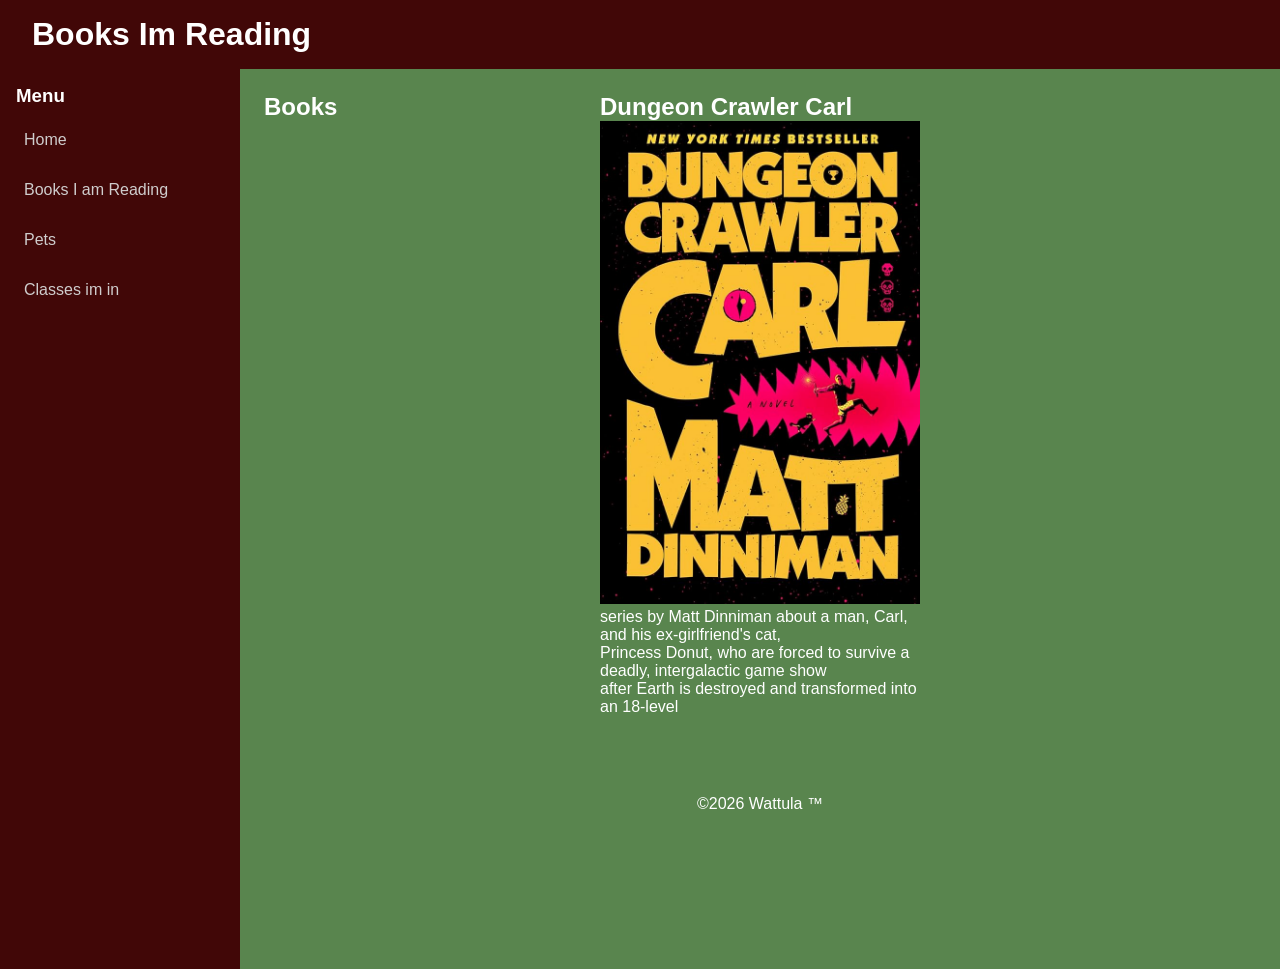
==== book.html @ 6f7077fe "change of CSS background color" ====
<!DOCTYPE html>
<html lang="en">

<head>
    <meta charset="UTF-8">
    <meta name="viewport" content="width=device-width, initial-scale=1.0">
    <title>My-Books</title>
    <link rel="stylesheet" href="./style/stylesheet.css">
</head>

<body>

    <header>
        <h1>Books Im Reading</h1>
    </header>

    <div class="container">
        <!-- Sidebar Nav-->
        <aside class="sidebar">
            <h3>Menu</h3>
            <a href="./index.html">Home</a>
            <a href="./book.html">Books I am Reading</a>
            <a href="./Pets.html">Pets</a>
            <a href="./classes.html">Classes im in</a>
        </aside>
        <!-- main-->
        <main class="main">
            <!-- Class Books List-->
            <div class="Books List">
                <h2>Books</h2>
            </div>
            <!-- Class Books Panel-->
            <div class="Books Panel">
                <h2>Dungeon Crawler Carl</h2>
                <img src="./DCC.jpg" alt="Dungeon Crawler Carl">
                <p>
                    series by Matt Dinniman about a man, Carl, and his ex-girlfriend's cat, <br>
                    Princess Donut, who are forced to survive a deadly, intergalactic game show <br>
                    after Earth is destroyed and transformed into an 18-level
                </p>

            </div>

            <!-- copyright and trademark-->
            <footer>
                <p>&copy;2026 Wattula &trade;</p>
            </footer>

        </main>
    </div>
</body>

</html>
---- style/stylesheet.css ----
/*
Base Reset
*/

* {
    box-sizing: border-box;
    margin: 0;
    padding: 0;
    font-family: Arial, sans-serif;
}

/*
Page Background
*/
body {
    background: rgb(89, 133, 78);
    color: white;
}

/*
Header
*/

header {
    background: rgb(65, 7, 7);
    color: rgb(255, 255, 255);
    padding: 1rem 2rem;
}

/*
SideBar and Main
*/

.container {
    display: grid;
    grid-template-columns: 240px 1fr;
    min-height: 100vh;
}

/*
Sidebar styling
*/

.sidebar {
    background: rgb(65, 7, 7);
    color: rgb(255, 255, 255);
    padding: 1rem;
    display: flex;
    flex-direction: column;
    gap: 1rem;
}

.sidebar a {
    color: rgb(207, 205, 205);
    text-decoration: none;
    padding: .5rem;
    border-radius: 6px;
}

.sidebar a:hover {
    background: rgb(95, 149, 248);
    transform: scale(1.1);
    color: white;
}

/*
image Size
*/
img {
    max-width: 100%;
    height: auto;
}

/*
Main Dashboard
*/

.main {
    padding: 1.5rem;

    display: grid;
    grid-template-columns: repeat(3, 1fr);
    grid-auto-rows: minmax(120px, auto);
    gap: 1rem;
}

/*
footer
*/
footer {
    grid-column: span 3;
    text-align: center;
    padding: 1rem;
    color: white;
}
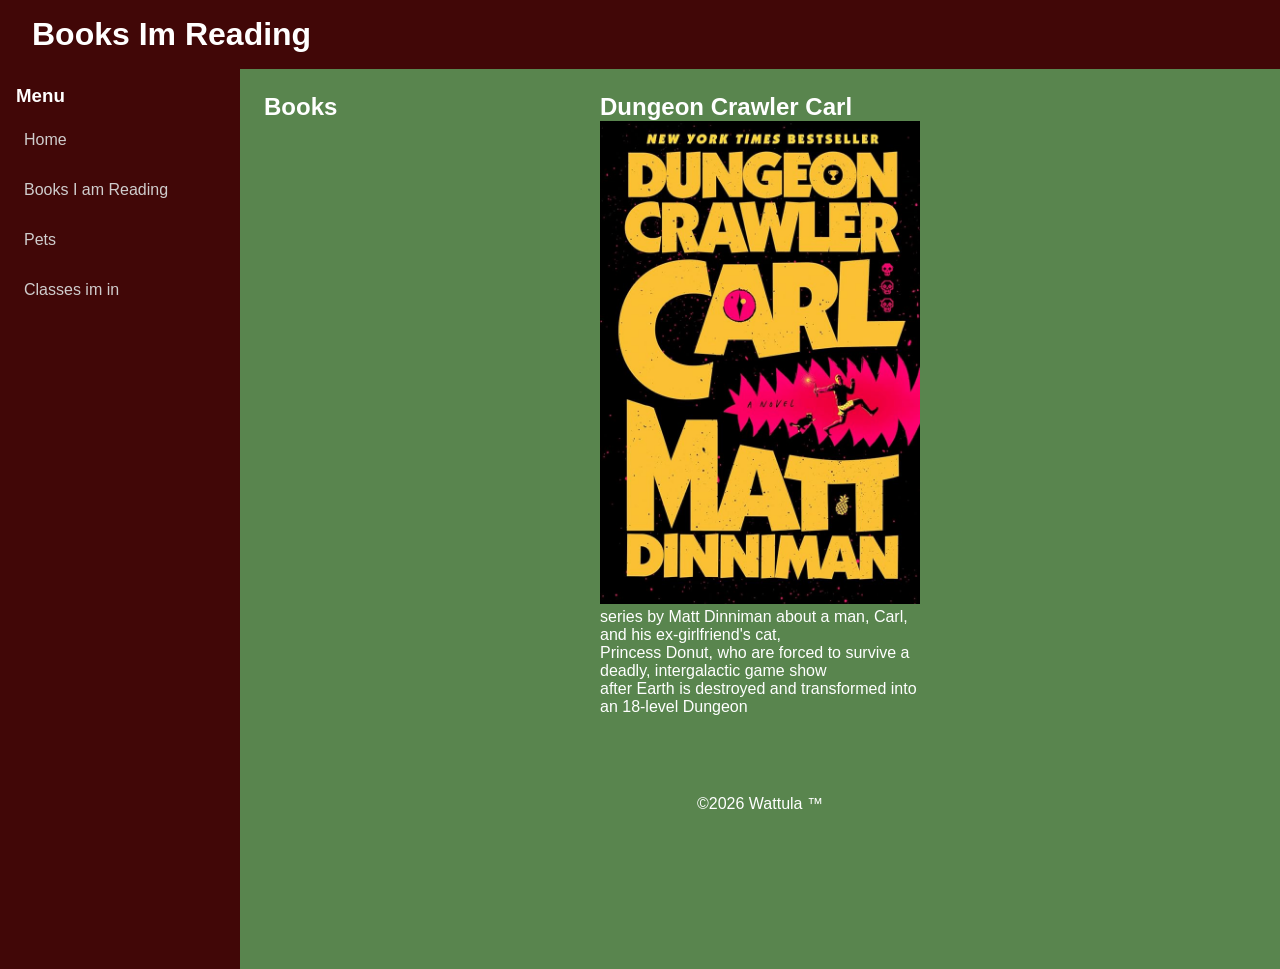
==== commit e03721f1: "added dungeon to book des" ====
--- a/book.html
+++ b/book.html
@@ -36,7 +36,7 @@
                 <p>
                     series by Matt Dinniman about a man, Carl, and his ex-girlfriend's cat, <br>
                     Princess Donut, who are forced to survive a deadly, intergalactic game show <br>
-                    after Earth is destroyed and transformed into an 18-level
+                    after Earth is destroyed and transformed into an 18-level Dungeon
                 </p>
 
             </div>
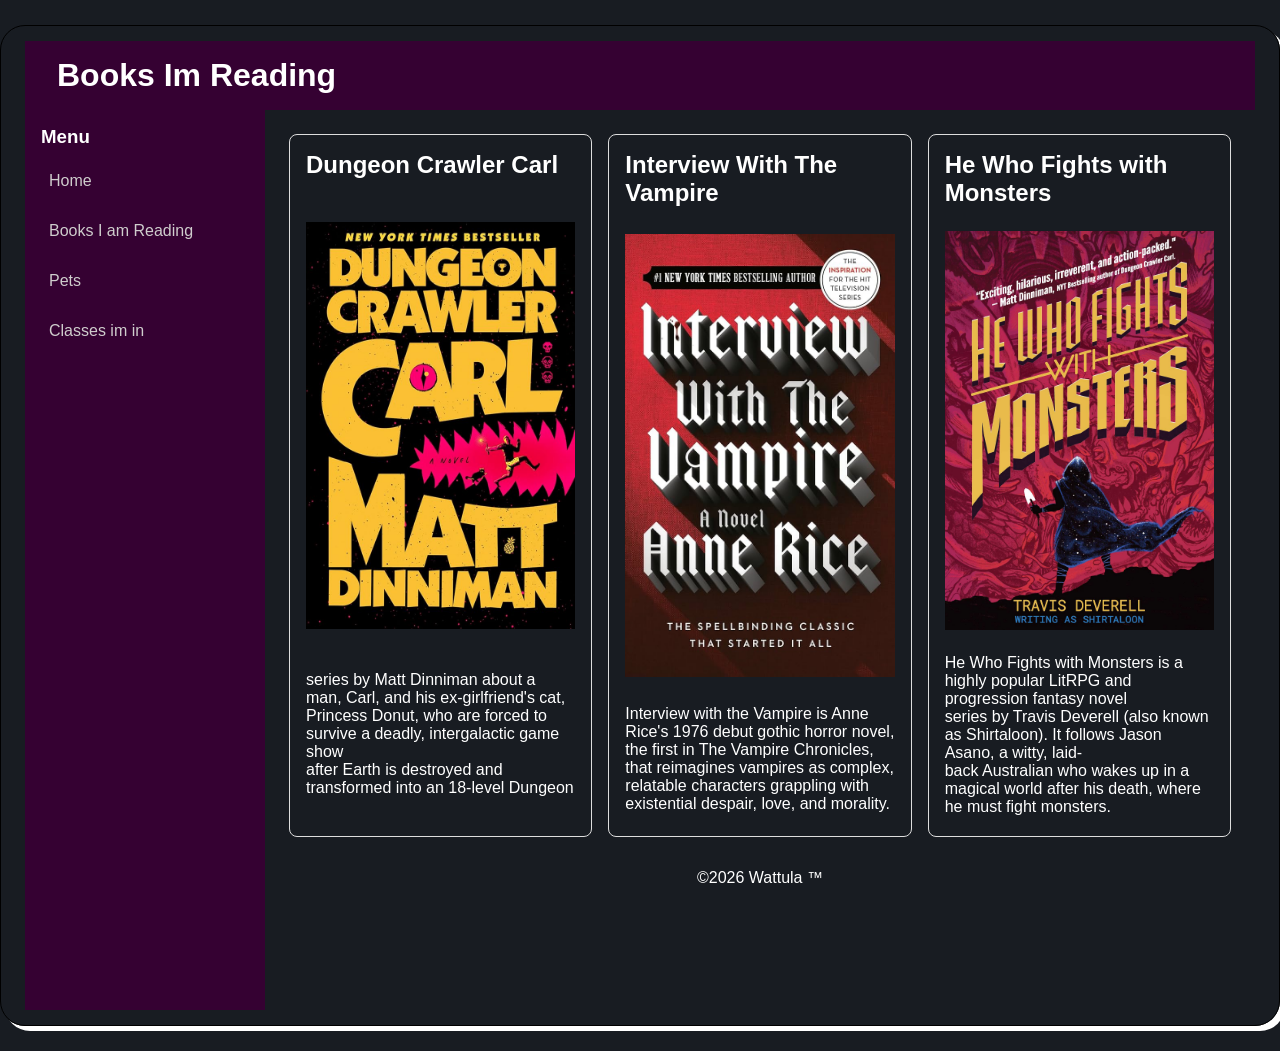
==== commit 32fa1d90: "updated a lot" ====
--- a/book.html
+++ b/book.html
@@ -25,12 +25,12 @@
         </aside>
         <!-- main-->
         <main class="main">
-            <!-- Class Books List-->
+            <!-- Class Books List currently commeted out for column placement
             <div class="Books List">
                 <h2>Books</h2>
-            </div>
+            </div> -->
             <!-- Class Books Panel-->
-            <div class="Books Panel">
+            <div class="Books-Panel">
                 <h2>Dungeon Crawler Carl</h2>
                 <img src="./DCC.jpg" alt="Dungeon Crawler Carl">
                 <p>
@@ -38,8 +38,31 @@
                     Princess Donut, who are forced to survive a deadly, intergalactic game show <br>
                     after Earth is destroyed and transformed into an 18-level Dungeon
                 </p>
+            </div>
+            <div class="Books-Panel">
+                <h2>Interview With The Vampire</h2>
+                <img src="./Interview With The Vampire.jpg" alt="Interview With The Vampire">
+                <p>
+                    Interview with the Vampire is Anne Rice's 1976 debut gothic horror novel, <br>
+                    the first in The Vampire Chronicles, that reimagines vampires as complex, <br>
+                    relatable characters grappling with existential despair, love, and morality.
+                </p>
+
 
             </div>
+            <div class="Books-Panel">
+                <h2>He Who Fights with Monsters</h2>
+                <img src="./He Who Fights with Monsters.jpg" alt="He Who Fights with Monsters">
+                <p>
+                    He Who Fights with Monsters is a highly popular LitRPG and progression fantasy novel <br>
+                    series by Travis Deverell (also known as Shirtaloon). It follows Jason Asano, a witty, laid- <br>
+                    back Australian who wakes up in a magical world after his death, where he must fight monsters.
+                </p>
+
+
+            </div>
+
+
 
             <!-- copyright and trademark-->
             <footer>
--- a/style/stylesheet.css
+++ b/style/stylesheet.css
@@ -1,6 +1,13 @@
 /*
 Base Reset
 */
+
+@media screen and (max-width: 480px) and (min-width: 320px) {
+    body {
+        width: 80%;
+    }
+
+}
 
 * {
     box-sizing: border-box;
@@ -10,11 +17,16 @@
 }
 
 /*
-Page Background
+Page Background, Margin, padding and border
 */
 body {
-    background: rgb(89, 133, 78);
+    background: rgb(24, 28, 34);
     color: white;
+    margin: 25px auto;
+    padding: 15px 1.5em;
+    border: 1px solid black;
+    border-radius: 25px;
+    box-shadow: 5px 5px 0 0
 }
 
 /*
@@ -22,7 +34,7 @@
 */
 
 header {
-    background: rgb(65, 7, 7);
+    background: rgb(53, 1, 50);
     color: rgb(255, 255, 255);
     padding: 1rem 2rem;
 }
@@ -42,12 +54,13 @@
 */
 
 .sidebar {
-    background: rgb(65, 7, 7);
+    background: rgb(53, 1, 50);
     color: rgb(255, 255, 255);
     padding: 1rem;
     display: flex;
     flex-direction: column;
     gap: 1rem;
+
 }
 
 .sidebar a {
@@ -84,6 +97,21 @@
     gap: 1rem;
 }
 
+
+/*Books-Panel */
+.Books-Panel {
+    display: grid;
+    grid-template-columns: repeat(auto-fill, minmax(250px, 1fr));
+    gap: 20px;
+}
+
+.Books-Panel {
+    background-color:rgb(24, 28, 34);;
+    border: 1px solid #ddd;
+    border-radius: 8px;
+    padding: 16px;
+}
+
 /*
 footer
 */
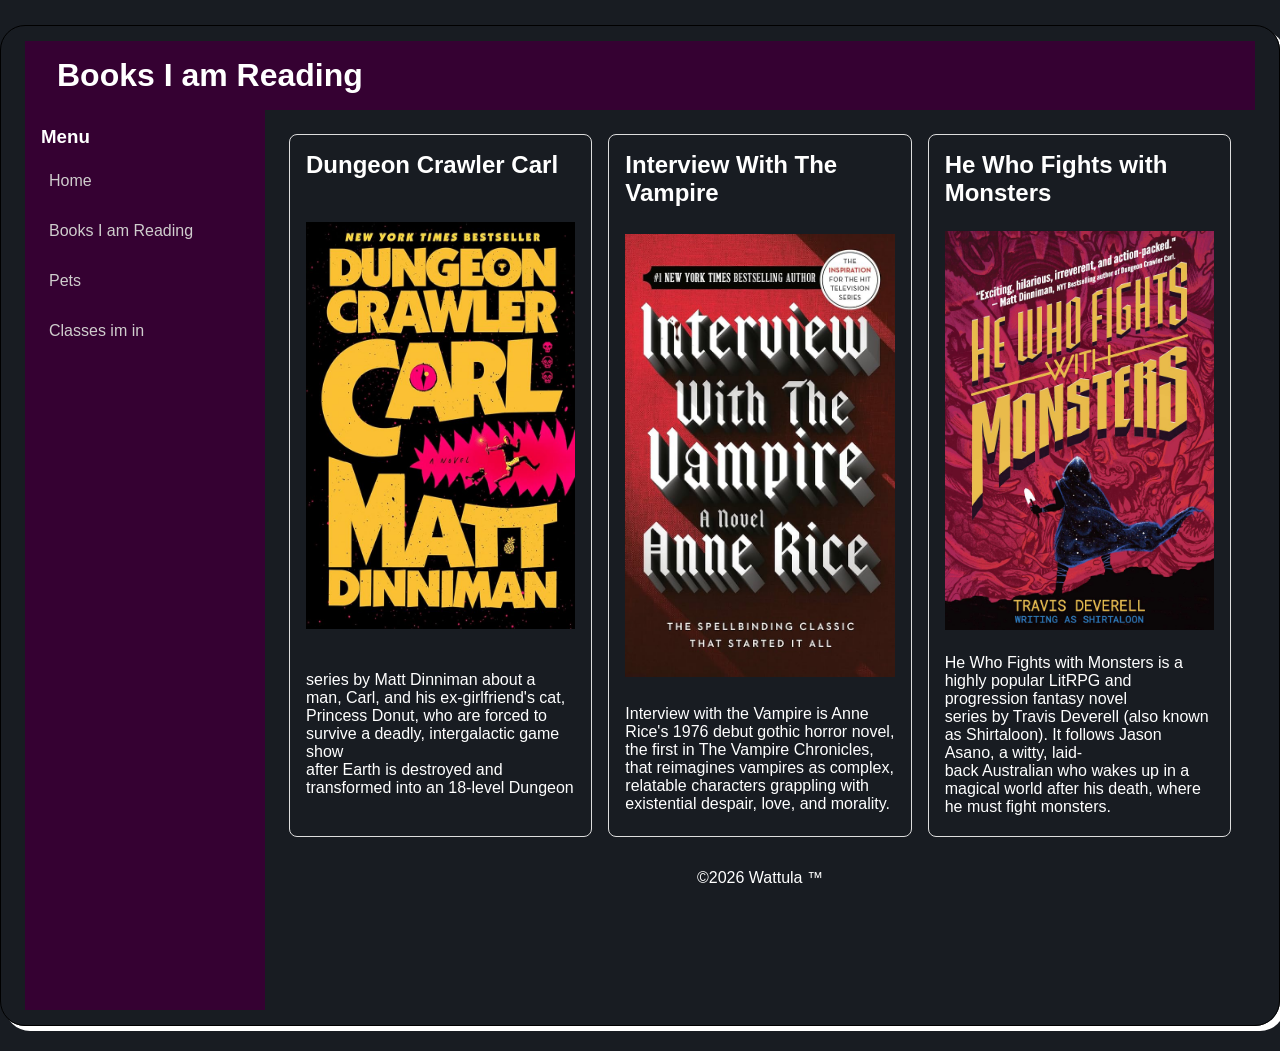
==== commit 20490396: "updated spelling" ====
--- a/book.html
+++ b/book.html
@@ -11,7 +11,7 @@
 <body>
 
     <header>
-        <h1>Books Im Reading</h1>
+        <h1>Books I am Reading</h1>
     </header>
 
     <div class="container">
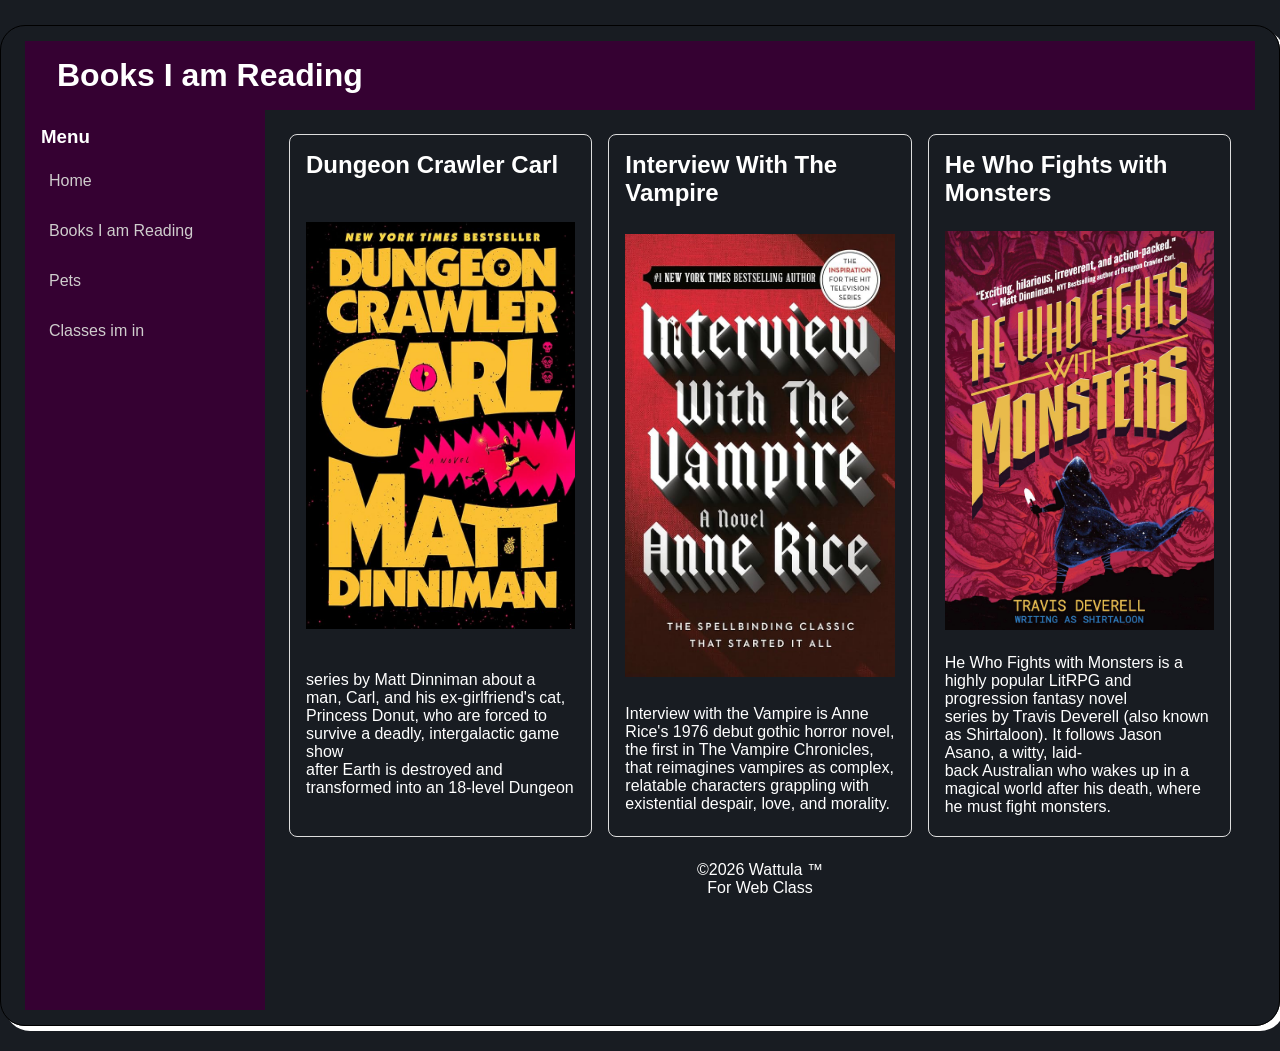
==== commit 823f028e: "updated spelling" ====
--- a/book.html
+++ b/book.html
@@ -67,6 +67,7 @@
             <!-- copyright and trademark-->
             <footer>
                 <p>&copy;2026 Wattula &trade;</p>
+                <p>For Web Class</p>
             </footer>
 
         </main>
--- a/style/stylesheet.css
+++ b/style/stylesheet.css
@@ -118,6 +118,13 @@
 footer {
     grid-column: span 3;
     text-align: center;
+    padding: .5rem;
+    color: white;
+}
+
+footer + p{
+    grid-column: span 3;
+    text-align: center;
     padding: 1rem;
-    color: white;
+    color: rgb(122, 122, 122);
 }
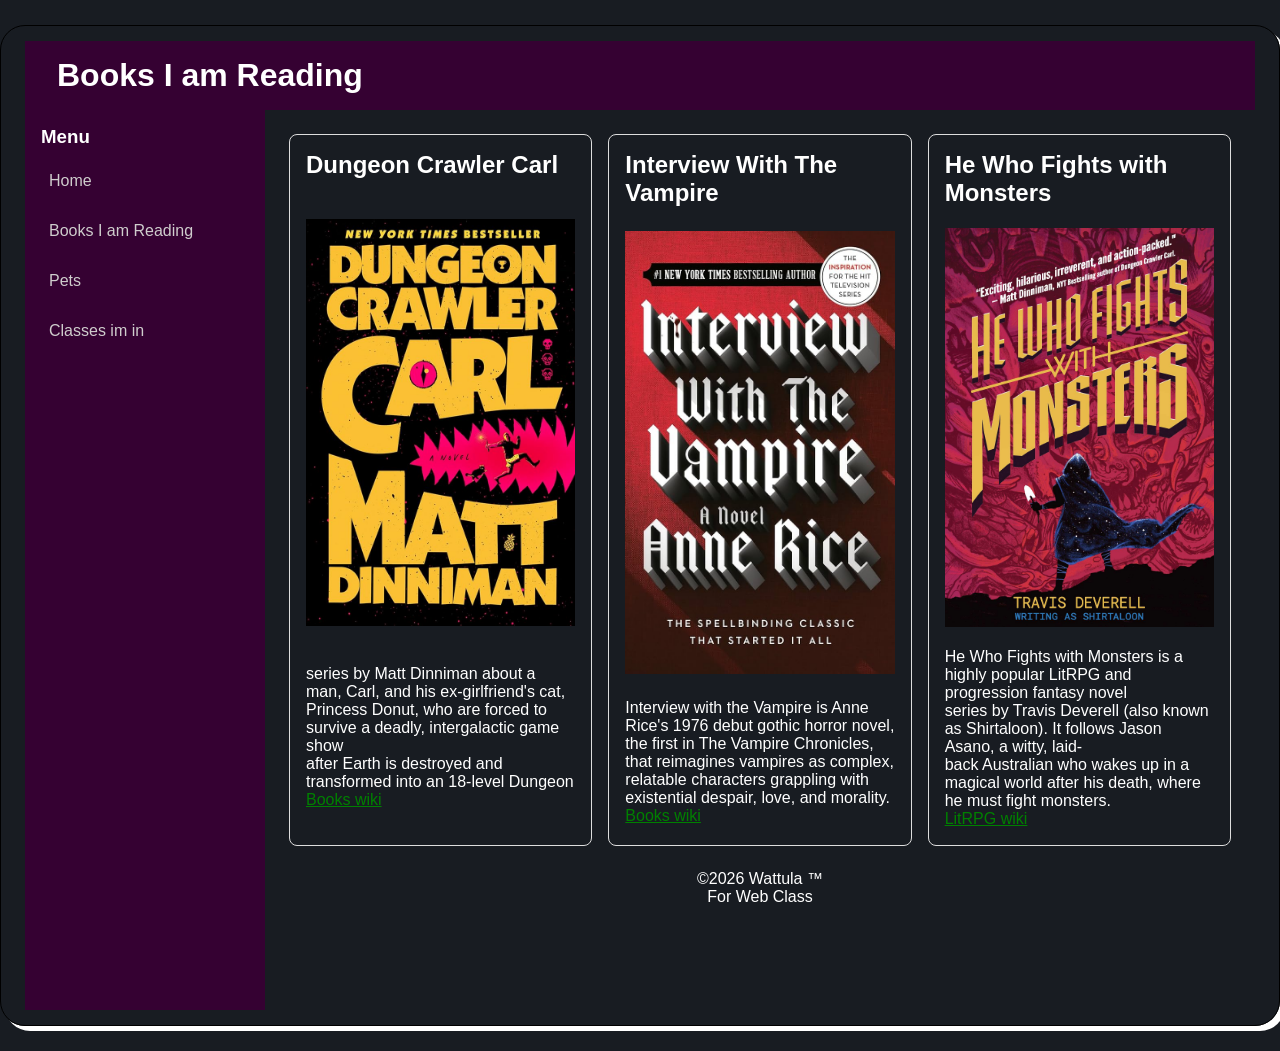
==== commit 86b1f955: "updated spelling" ====
--- a/book.html
+++ b/book.html
@@ -36,7 +36,8 @@
                 <p>
                     series by Matt Dinniman about a man, Carl, and his ex-girlfriend's cat, <br>
                     Princess Donut, who are forced to survive a deadly, intergalactic game show <br>
-                    after Earth is destroyed and transformed into an 18-level Dungeon
+                    after Earth is destroyed and transformed into an 18-level Dungeon <br>
+                    <a href="https://en.wikipedia.org/wiki/Dungeon_Crawler_Carl">Books wiki</a>
                 </p>
             </div>
             <div class="Books-Panel">
@@ -45,7 +46,8 @@
                 <p>
                     Interview with the Vampire is Anne Rice's 1976 debut gothic horror novel, <br>
                     the first in The Vampire Chronicles, that reimagines vampires as complex, <br>
-                    relatable characters grappling with existential despair, love, and morality.
+                    relatable characters grappling with existential despair, love, and morality.<br>
+                    <a href="https://en.wikipedia.org/wiki/Interview_with_the_Vampire">Books wiki</a>
                 </p>
 
 
@@ -56,7 +58,8 @@
                 <p>
                     He Who Fights with Monsters is a highly popular LitRPG and progression fantasy novel <br>
                     series by Travis Deverell (also known as Shirtaloon). It follows Jason Asano, a witty, laid- <br>
-                    back Australian who wakes up in a magical world after his death, where he must fight monsters.
+                    back Australian who wakes up in a magical world after his death, where he must fight monsters.<br>
+                    <a href="https://en.wikipedia.org/wiki/LitRPG">LitRPG wiki</a>
                 </p>
 
 
--- a/style/stylesheet.css
+++ b/style/stylesheet.css
@@ -124,7 +124,11 @@
 
 footer + p{
     grid-column: span 3;
-    text-align: center;
-    padding: 1rem;
+    text-align: left;
+    padding: 2rem;
     color: rgb(122, 122, 122);
+}
+
+a[href^="https://"] {
+  color: green;
 }
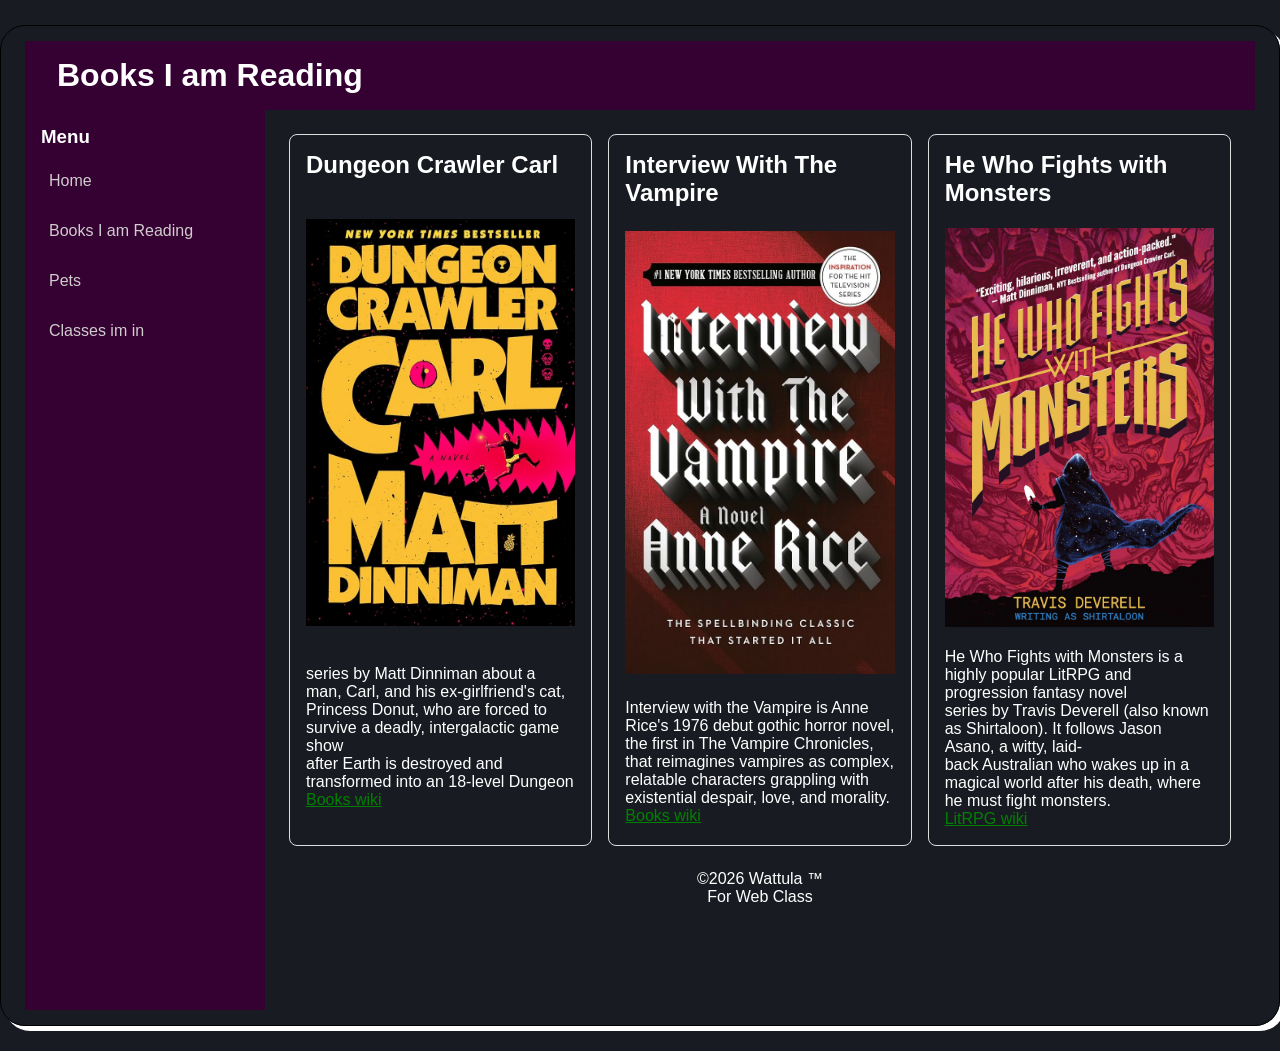
==== commit 96be50cd: "added Pets" ====
--- a/book.html
+++ b/book.html
@@ -37,7 +37,7 @@
                     series by Matt Dinniman about a man, Carl, and his ex-girlfriend's cat, <br>
                     Princess Donut, who are forced to survive a deadly, intergalactic game show <br>
                     after Earth is destroyed and transformed into an 18-level Dungeon <br>
-                    <a href="https://en.wikipedia.org/wiki/Dungeon_Crawler_Carl">Books wiki</a>
+                    <a href="https://en.wikipedia.org/wiki/Dungeon_Crawler_Carl" target="_blank" >Books wiki</a>
                 </p>
             </div>
             <div class="Books-Panel">
@@ -47,7 +47,7 @@
                     Interview with the Vampire is Anne Rice's 1976 debut gothic horror novel, <br>
                     the first in The Vampire Chronicles, that reimagines vampires as complex, <br>
                     relatable characters grappling with existential despair, love, and morality.<br>
-                    <a href="https://en.wikipedia.org/wiki/Interview_with_the_Vampire">Books wiki</a>
+                    <a href="https://en.wikipedia.org/wiki/Interview_with_the_Vampire" target="_blank" >Books wiki</a>
                 </p>
 
 
@@ -59,7 +59,7 @@
                     He Who Fights with Monsters is a highly popular LitRPG and progression fantasy novel <br>
                     series by Travis Deverell (also known as Shirtaloon). It follows Jason Asano, a witty, laid- <br>
                     back Australian who wakes up in a magical world after his death, where he must fight monsters.<br>
-                    <a href="https://en.wikipedia.org/wiki/LitRPG">LitRPG wiki</a>
+                    <a href="https://en.wikipedia.org/wiki/LitRPG" target="_blank" >LitRPG wiki</a>
                 </p>
 
 
--- a/style/stylesheet.css
+++ b/style/stylesheet.css
@@ -106,7 +106,8 @@
 }
 
 .Books-Panel {
-    background-color:rgb(24, 28, 34);;
+    background-color: rgb(24, 28, 34);
+    ;
     border: 1px solid #ddd;
     border-radius: 8px;
     padding: 16px;
@@ -122,7 +123,7 @@
     color: white;
 }
 
-footer + p{
+footer+p {
     grid-column: span 3;
     text-align: left;
     padding: 2rem;
@@ -130,5 +131,38 @@
 }
 
 a[href^="https://"] {
-  color: green;
+    color: green;
+}
+
+/*Pets-Panel */
+.Pets-Panel {
+    display: grid;
+    grid-template-columns: repeat(auto-fill, minmax(250px, 1fr));
+    gap: 20px;
+}
+
+.Pets-Panel {
+    background-color: rgb(24, 28, 34);
+    ;
+    border: 1px solid #ddd;
+    border-radius: 8px;
+    padding: 16px;
+}
+
+
+@media screen and (max-width: 767px) {
+    body {
+        font-size: 14px;
+    }
+
+    .container {
+        width: 100%;
+        padding: 10px;
+    }
+
+    .sidebar {
+
+        width: 300px;
+
+    }
 }
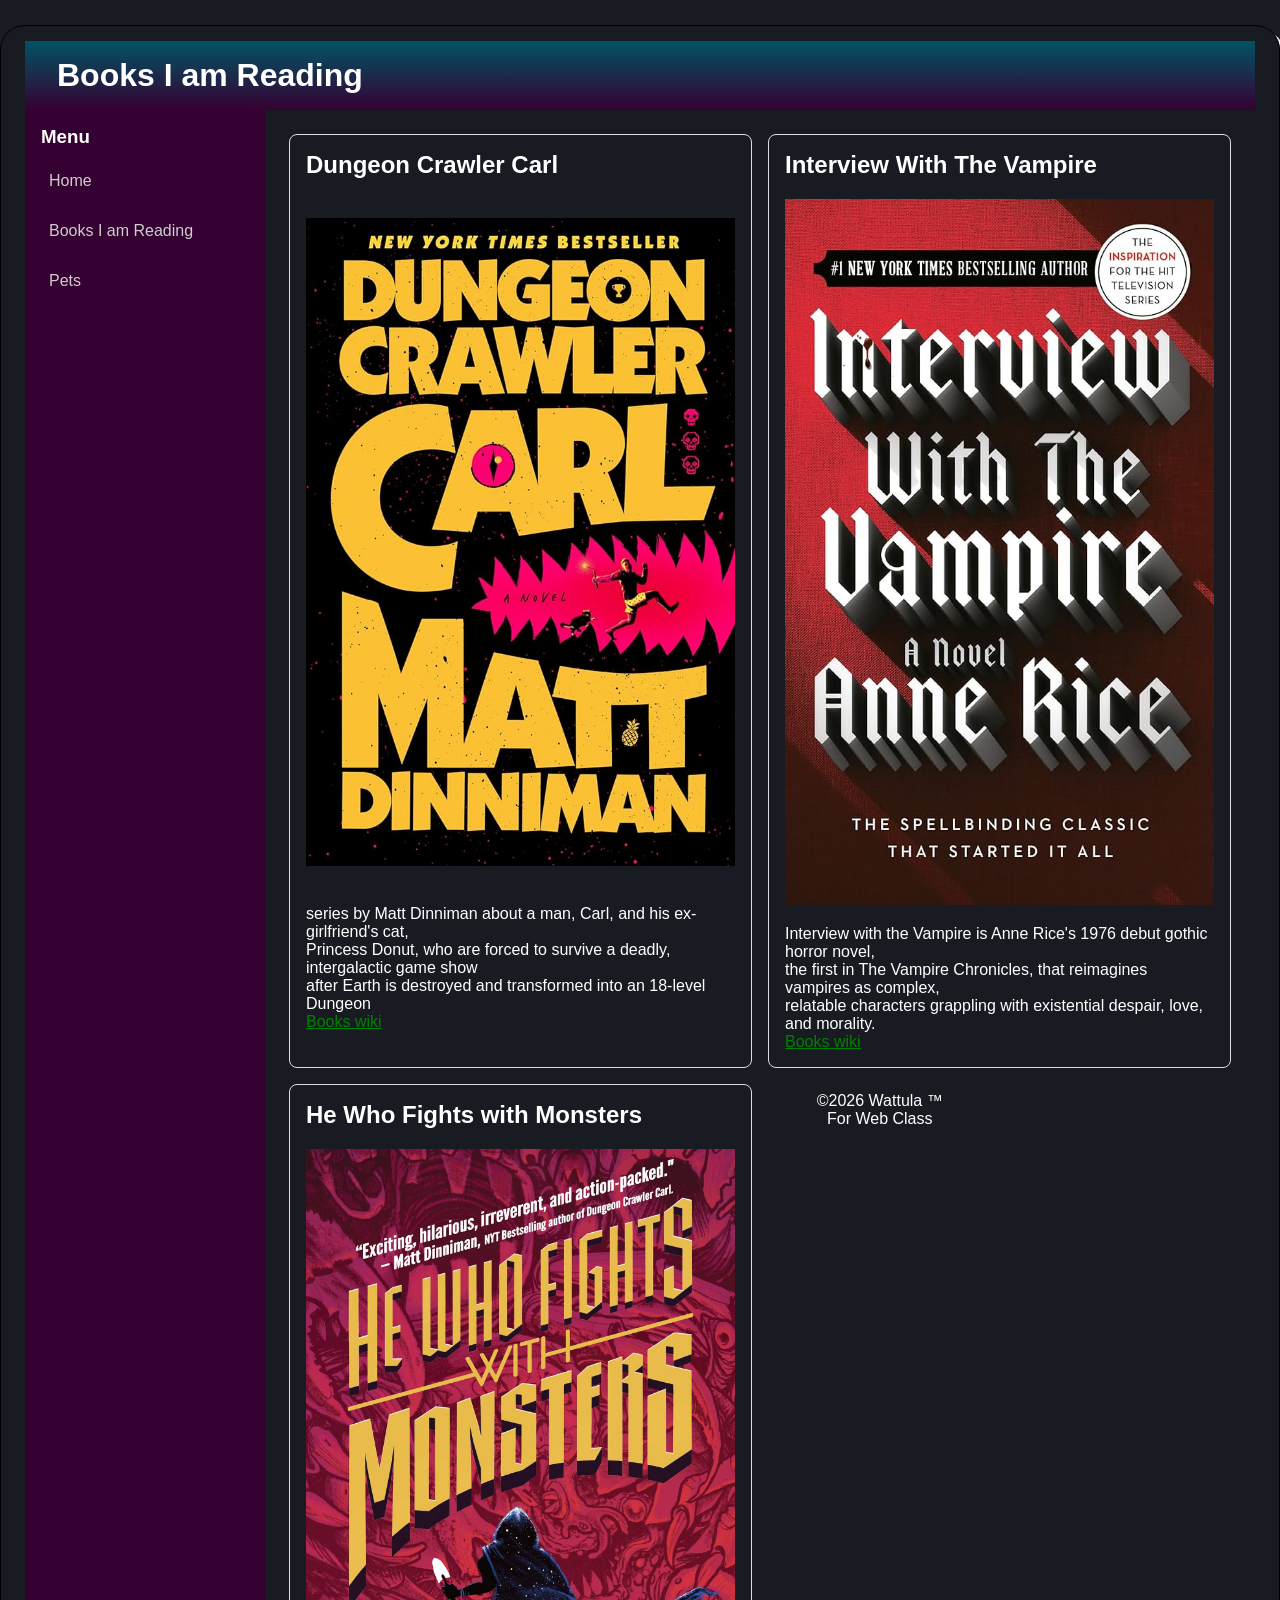
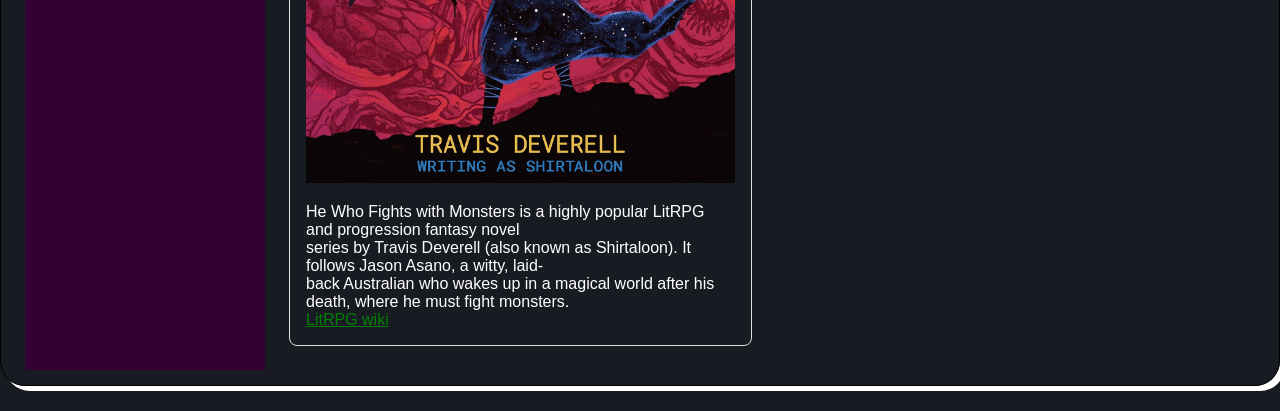
==== commit 45ab92ed: "added links" ====
--- a/book.html
+++ b/book.html
@@ -21,7 +21,6 @@
             <a href="./index.html">Home</a>
             <a href="./book.html">Books I am Reading</a>
             <a href="./Pets.html">Pets</a>
-            <a href="./classes.html">Classes im in</a>
         </aside>
         <!-- main-->
         <main class="main">
@@ -29,37 +28,37 @@
             <div class="Books List">
                 <h2>Books</h2>
             </div> -->
-            <!-- Class Books Panel-->
-            <div class="Books-Panel">
+            <!-- Class Panel-->
+            <div class="Panel">
                 <h2>Dungeon Crawler Carl</h2>
                 <img src="./DCC.jpg" alt="Dungeon Crawler Carl">
                 <p>
                     series by Matt Dinniman about a man, Carl, and his ex-girlfriend's cat, <br>
                     Princess Donut, who are forced to survive a deadly, intergalactic game show <br>
                     after Earth is destroyed and transformed into an 18-level Dungeon <br>
-                    <a href="https://en.wikipedia.org/wiki/Dungeon_Crawler_Carl" target="_blank" >Books wiki</a>
+                    <a href="https://en.wikipedia.org/wiki/Dungeon_Crawler_Carl" target="_blank">Books wiki</a>
                 </p>
             </div>
-            <div class="Books-Panel">
+            <div class="Panel">
                 <h2>Interview With The Vampire</h2>
                 <img src="./Interview With The Vampire.jpg" alt="Interview With The Vampire">
                 <p>
                     Interview with the Vampire is Anne Rice's 1976 debut gothic horror novel, <br>
                     the first in The Vampire Chronicles, that reimagines vampires as complex, <br>
                     relatable characters grappling with existential despair, love, and morality.<br>
-                    <a href="https://en.wikipedia.org/wiki/Interview_with_the_Vampire" target="_blank" >Books wiki</a>
+                    <a href="https://en.wikipedia.org/wiki/Interview_with_the_Vampire" target="_blank">Books wiki</a>
                 </p>
 
 
             </div>
-            <div class="Books-Panel">
+            <div class="Panel">
                 <h2>He Who Fights with Monsters</h2>
                 <img src="./He Who Fights with Monsters.jpg" alt="He Who Fights with Monsters">
                 <p>
                     He Who Fights with Monsters is a highly popular LitRPG and progression fantasy novel <br>
                     series by Travis Deverell (also known as Shirtaloon). It follows Jason Asano, a witty, laid- <br>
                     back Australian who wakes up in a magical world after his death, where he must fight monsters.<br>
-                    <a href="https://en.wikipedia.org/wiki/LitRPG" target="_blank" >LitRPG wiki</a>
+                    <a href="https://en.wikipedia.org/wiki/LitRPG" target="_blank">LitRPG wiki</a>
                 </p>
 
 
--- a/style/stylesheet.css
+++ b/style/stylesheet.css
@@ -34,7 +34,7 @@
 */
 
 header {
-    background: rgb(53, 1, 50);
+    background: linear-gradient(to top, #350132, #015463);
     color: rgb(255, 255, 255);
     padding: 1rem 2rem;
 }
@@ -98,16 +98,15 @@
 }
 
 
-/*Books-Panel */
-.Books-Panel {
+/*Panel */
+.Panel {
     display: grid;
     grid-template-columns: repeat(auto-fill, minmax(250px, 1fr));
     gap: 20px;
 }
 
-.Books-Panel {
+.Panel {
     background-color: rgb(24, 28, 34);
-    ;
     border: 1px solid #ddd;
     border-radius: 8px;
     padding: 16px;
@@ -134,35 +133,34 @@
     color: green;
 }
 
-/*Pets-Panel */
-.Pets-Panel {
-    display: grid;
-    grid-template-columns: repeat(auto-fill, minmax(250px, 1fr));
-    gap: 20px;
+
+
+/*Scaling for screen */
+@media (min-width: 480px) {
+    .main {
+        grid-template-columns: repeat(12, [col-start] 1fr);
+    }
+
+    .Panel:nth-child(odd) {
+        grid-column: col-start / span 6;
+    }
+
+    .Panel:nth-child(even) {
+        grid-column: 7 / span 6;
+    }
+
 }
 
-.Pets-Panel {
-    background-color: rgb(24, 28, 34);
-    ;
-    border: 1px solid #ddd;
-    border-radius: 8px;
-    padding: 16px;
-}
-
-
-@media screen and (max-width: 767px) {
-    body {
-        font-size: 14px;
+@media (max-width: 480px) {
+    .main {
+        grid-template-columns: 1fr;
     }
 
-    .container {
-        width: 100%;
-        padding: 10px;
+    .Panel {
+        grid-column: 1fr;
     }
 
-    .sidebar {
-
-        width: 300px;
-
+    .Panel {
+        grid-column: 1fr;
     }
 }
